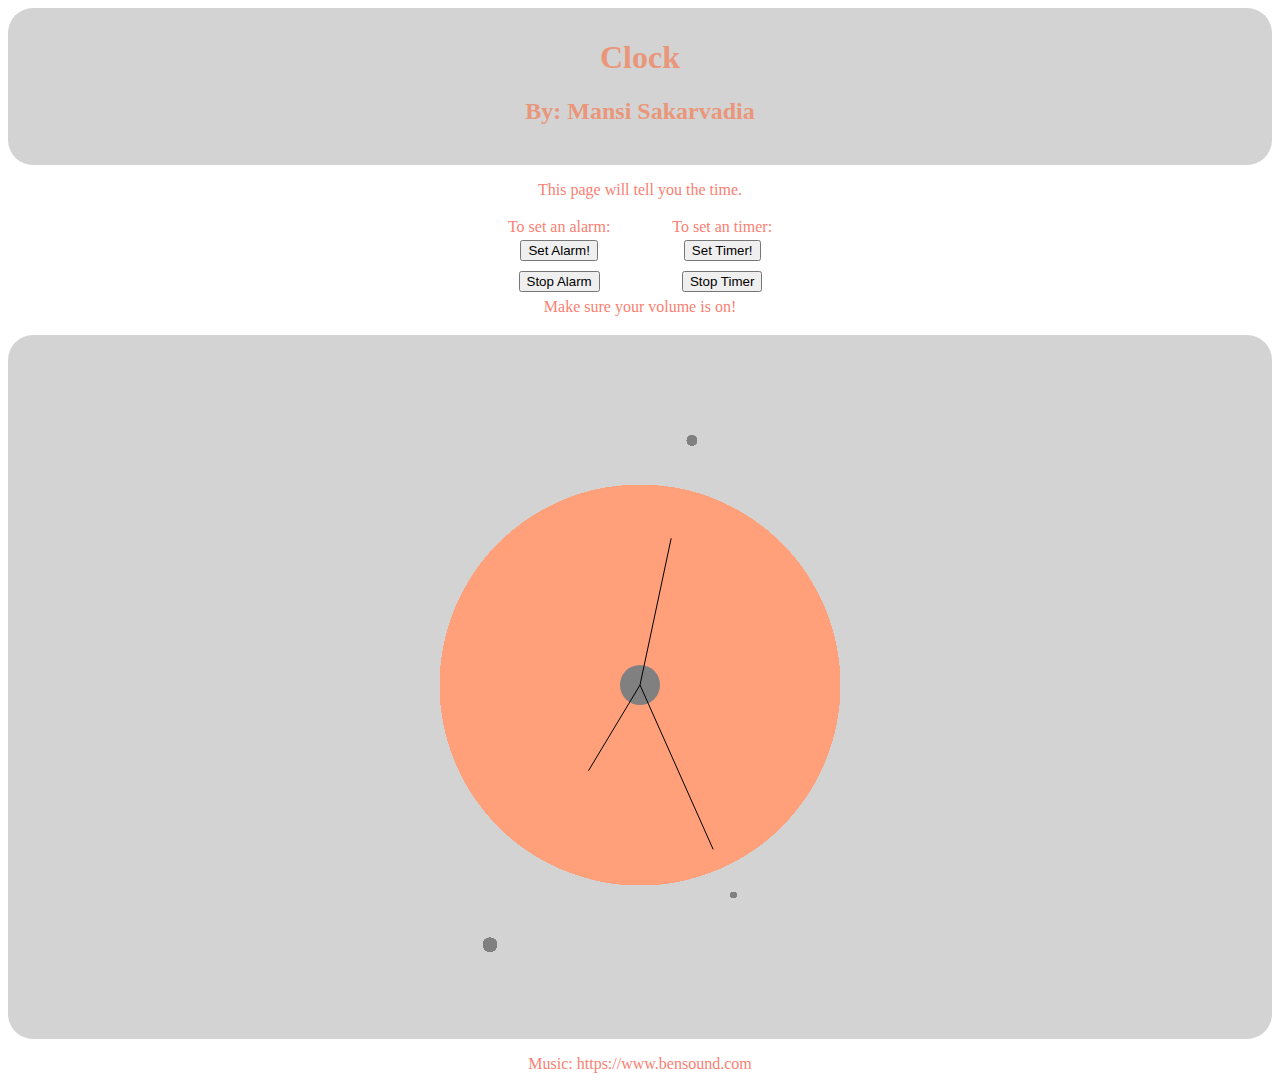
==== sakarvadia19mFPP1.html @ 08fcc993 "balls appear every second, minute, and hour, but seconds don't get ereased and restarted every minut" ====
<!doctype html>
<html>
  <head>
    <meta charset="utf-8"/>
    <title>Clock</title>
    <link rel="stylesheet" href="sakarvadia19mFPP1.css">
    <script src="sakarvadia19mFPP1.js"></script>
  </head>
  <body>
    <header>
      <h1>Clock</h1>
      <h2>By: Mansi Sakarvadia</h2>
    </header>
    <p>This page will tell you the time.</p>
    <table>
      <tr><td>To set an alarm:</td><td>To set an timer:</td></tr>
      <tr>
        <td><button type="button" id="alarmButton">Set Alarm!</button></td>
        <td><button type="button" id="timerButton">Set Timer!</button></td>
        <!--/*LET THEM ADD A REMINDER!!!!*/-->
      <tr>
      <tr><td id="Aconfirm"></td><td id="Tconfirm"></td></tr>
      <tr>
        <td ><button type="button" id="stopAlarmButton">Stop Alarm</button></td>
        <td><button type="button" id="stopTimerButton">Stop Timer</button></td>
        <!--/*LET THEM ADD A REMINDER!!!!*/-->
      <tr>
      <tr><td colspan="2">Make sure your volume is on!</td></tr>
    </table>
    <p class="display"><canvas width= "800" height = "700" id="canvas">Your browser does not support the HTML5 canvas tag.</canvas></p>
    <p>Music: https://www.bensound.com</p>

  </body>
</html>
---- sakarvadia19mFPP1.css ----
header
{
  background-color: lightgray;
  padding-top: 10px;
  padding-right: 0px;
  padding-bottom: 20px;/*adjust header */
  padding-left: 0px;
  text-align: center;
  color: darksalmon;
  border-radius: 25px;
}
td
{
  padding-left: 30px;
  padding-right: 30px;
}
table
{
  text-align: center;
  margin-left: auto;
  margin-right: auto;
}
p
{
  color: salmon;
  text-align: center;
}
.display
{
  text-align: center;
  background-color: lightgray;
  border-radius: 25px;
  margin-left: auto;
  margin-right: auto;
}
canvas
{
  display: inline-block;
}
table
{
  color: salmon;
}
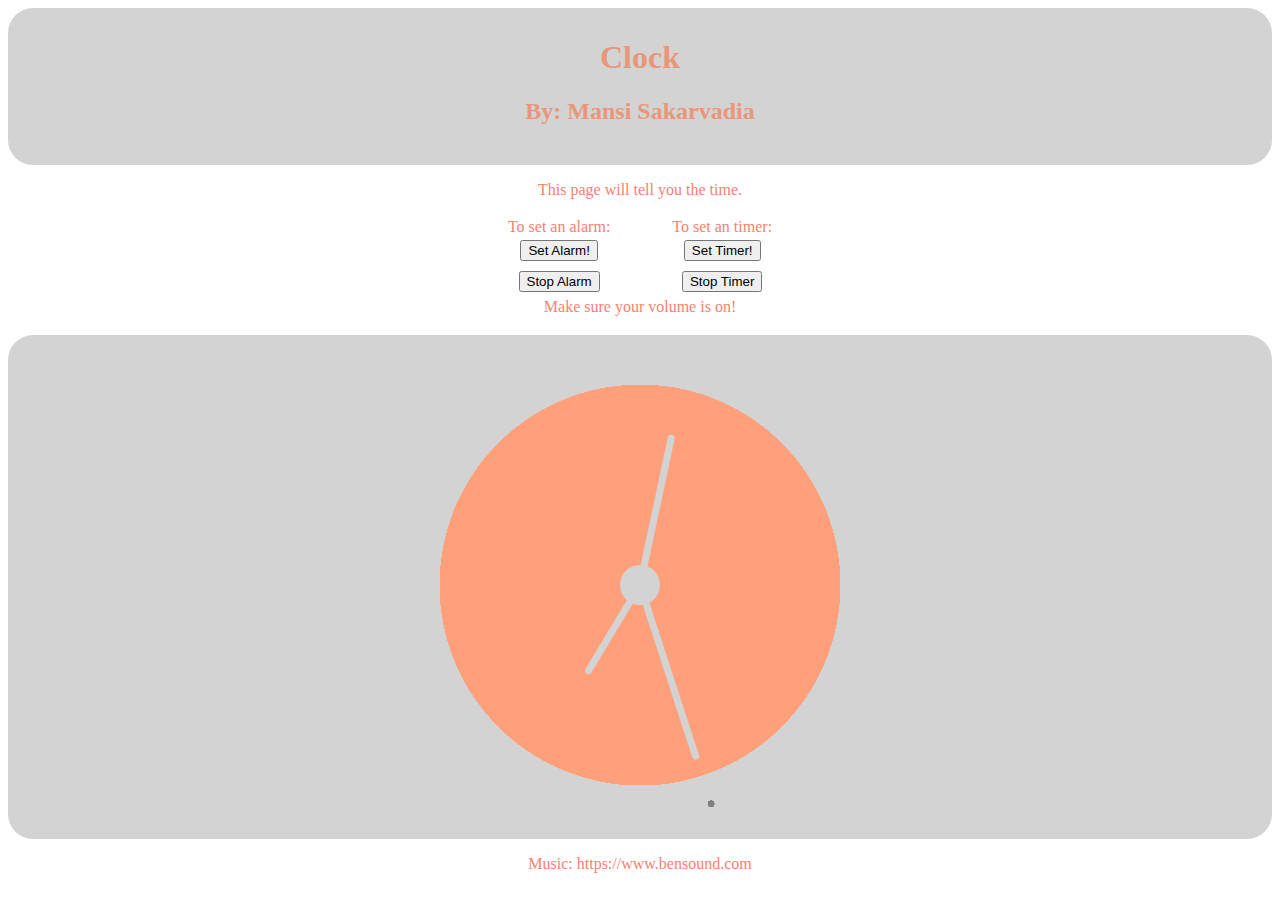
==== commit 4e6da345: "timer isn't working. Clock lacks numbers" ====
--- a/sakarvadia19mFPP1.html
+++ b/sakarvadia19mFPP1.html
@@ -27,7 +27,7 @@
       <tr>
       <tr><td colspan="2">Make sure your volume is on!</td></tr>
     </table>
-    <p class="display"><canvas width= "800" height = "700" id="canvas">Your browser does not support the HTML5 canvas tag.</canvas></p>
+    <p class="display"><canvas width= "800" height = "500" id="canvas">Your browser does not support the HTML5 canvas tag.</canvas></p>
     <p>Music: https://www.bensound.com</p>
 
   </body>
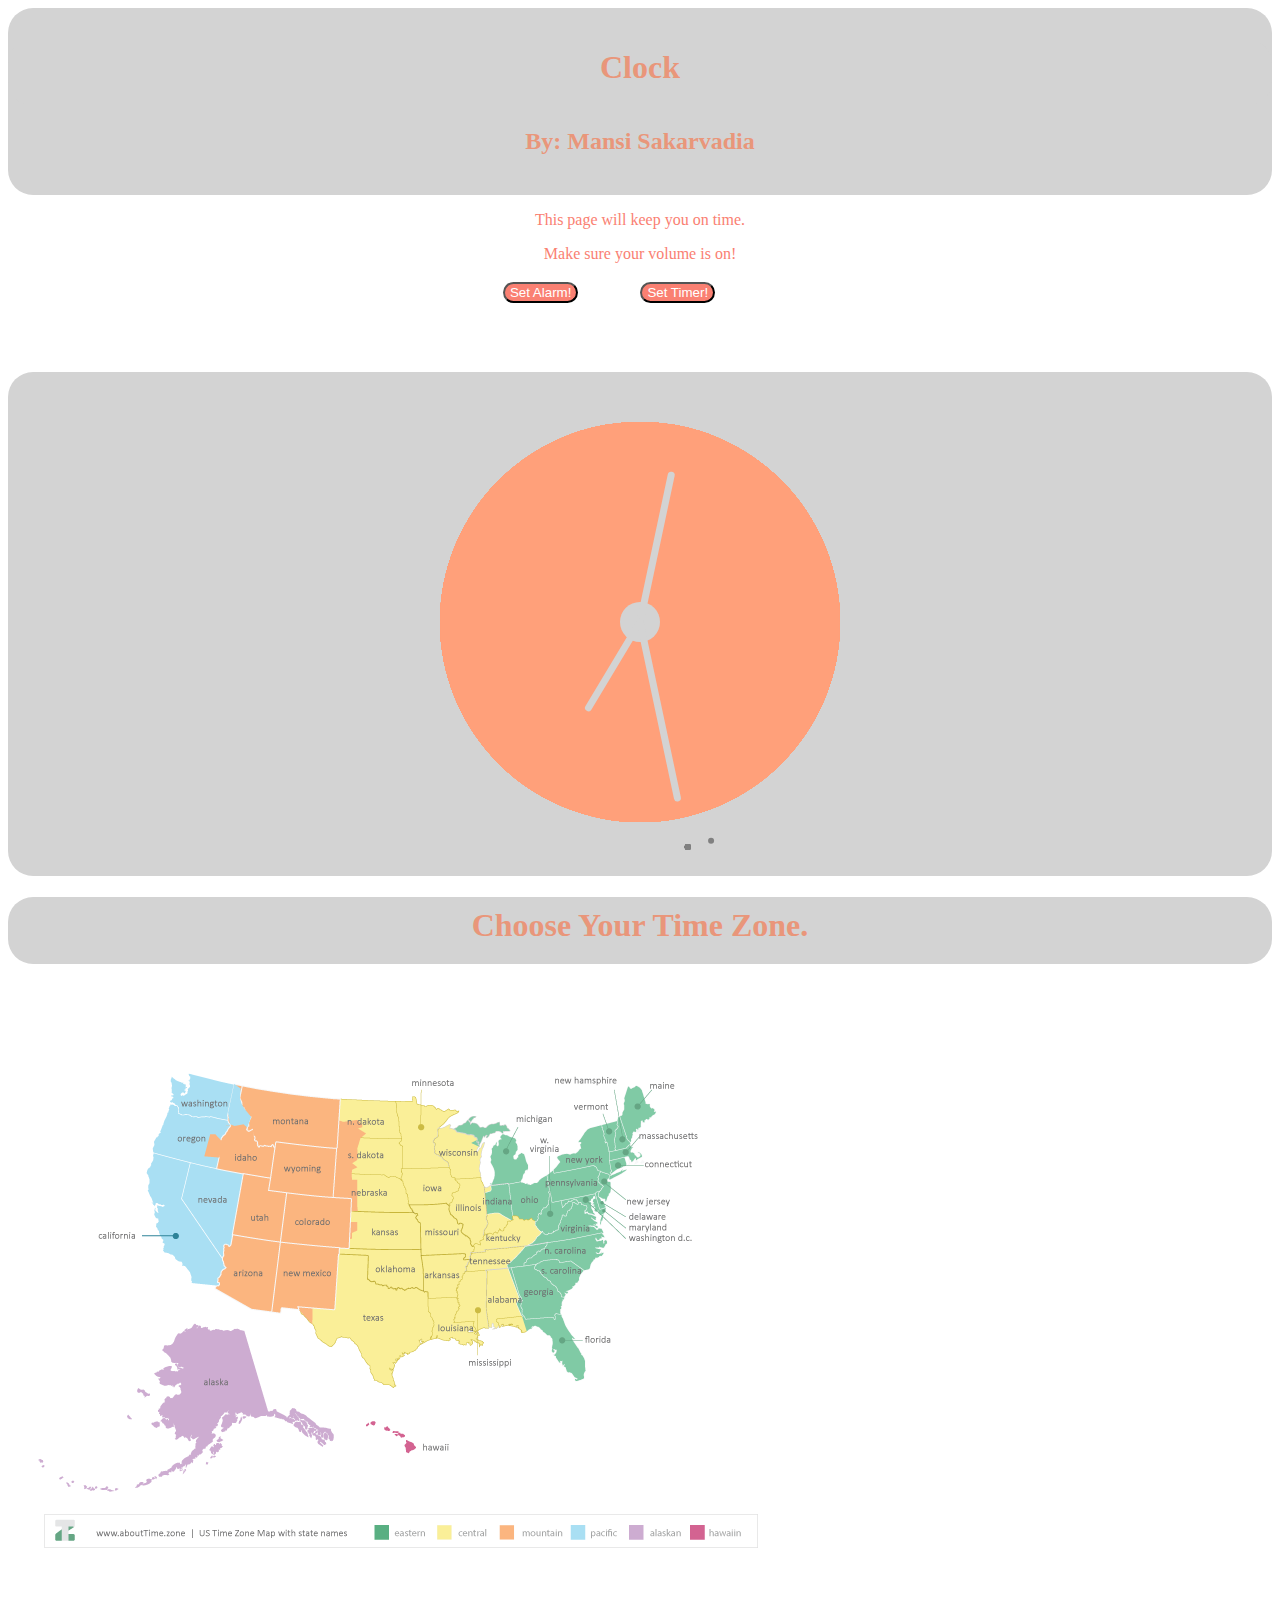
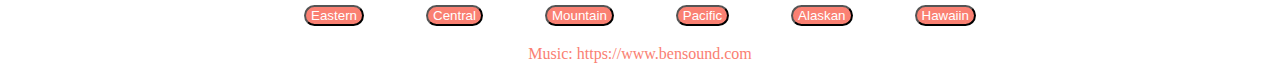
==== commit afaeb242: "timer is ringing, but there is no way to stop it" ====
--- a/sakarvadia19mFPP1.html
+++ b/sakarvadia19mFPP1.html
@@ -11,9 +11,9 @@
       <h1>Clock</h1>
       <h2>By: Mansi Sakarvadia</h2>
     </header>
-    <p>This page will tell you the time.</p>
+    <p>This page will keep you on time.</p>
+    <p>Make sure your volume is on!</p>
     <table>
-      <tr><td>To set an alarm:</td><td>To set an timer:</td></tr>
       <tr>
         <td><button type="button" id="alarmButton">Set Alarm!</button></td>
         <td><button type="button" id="timerButton">Set Timer!</button></td>
@@ -23,11 +23,22 @@
       <tr>
         <td ><button type="button" id="stopAlarmButton">Stop Alarm</button></td>
         <td><button type="button" id="stopTimerButton">Stop Timer</button></td>
-        <!--/*LET THEM ADD A REMINDER!!!!*/-->
+        <td colspan="2" id="timezone"></td>
       <tr>
-      <tr><td colspan="2">Make sure your volume is on!</td></tr>
     </table>
     <p class="display"><canvas width= "800" height = "500" id="canvas">Your browser does not support the HTML5 canvas tag.</canvas></p>
+    <h1>Choose Your Time Zone.</h1>
+    <img src="timzone.png" alt="get a better browser!">
+    <table>
+      <tr>
+        <td><button type="button" id="eastern">Eastern</button></td>
+        <td><button type="button" id="central">Central</button></td>
+        <td><button type="button" id="mountain">Mountain</button></td>
+        <td><button type="button" id="pacific">Pacific</button></td>
+        <td><button type="button" id="alaskan">Alaskan</button></td>
+        <td><button type="button" id="hawaiin">Hawaiin</button></td>
+      </tr>
+    </table>
     <p>Music: https://www.bensound.com</p>
 
   </body>
--- a/sakarvadia19mFPP1.css
+++ b/sakarvadia19mFPP1.css
@@ -1,4 +1,4 @@
-header
+header, h1
 {
   background-color: lightgray;
   padding-top: 10px;
@@ -41,3 +41,24 @@
 {
   color: salmon;
 }
+
+button
+{
+    background-color: salmon;
+    color: white;
+    border-radius: 25px;
+    padding-left: 5px;
+    padding-right: 5px;
+
+}
+
+#Aconfirm, #Tconfirm
+{
+  padding: 20px;
+
+}
+
+#stopAlarmButton, #stopTimerButton
+{
+  display: none;
+}
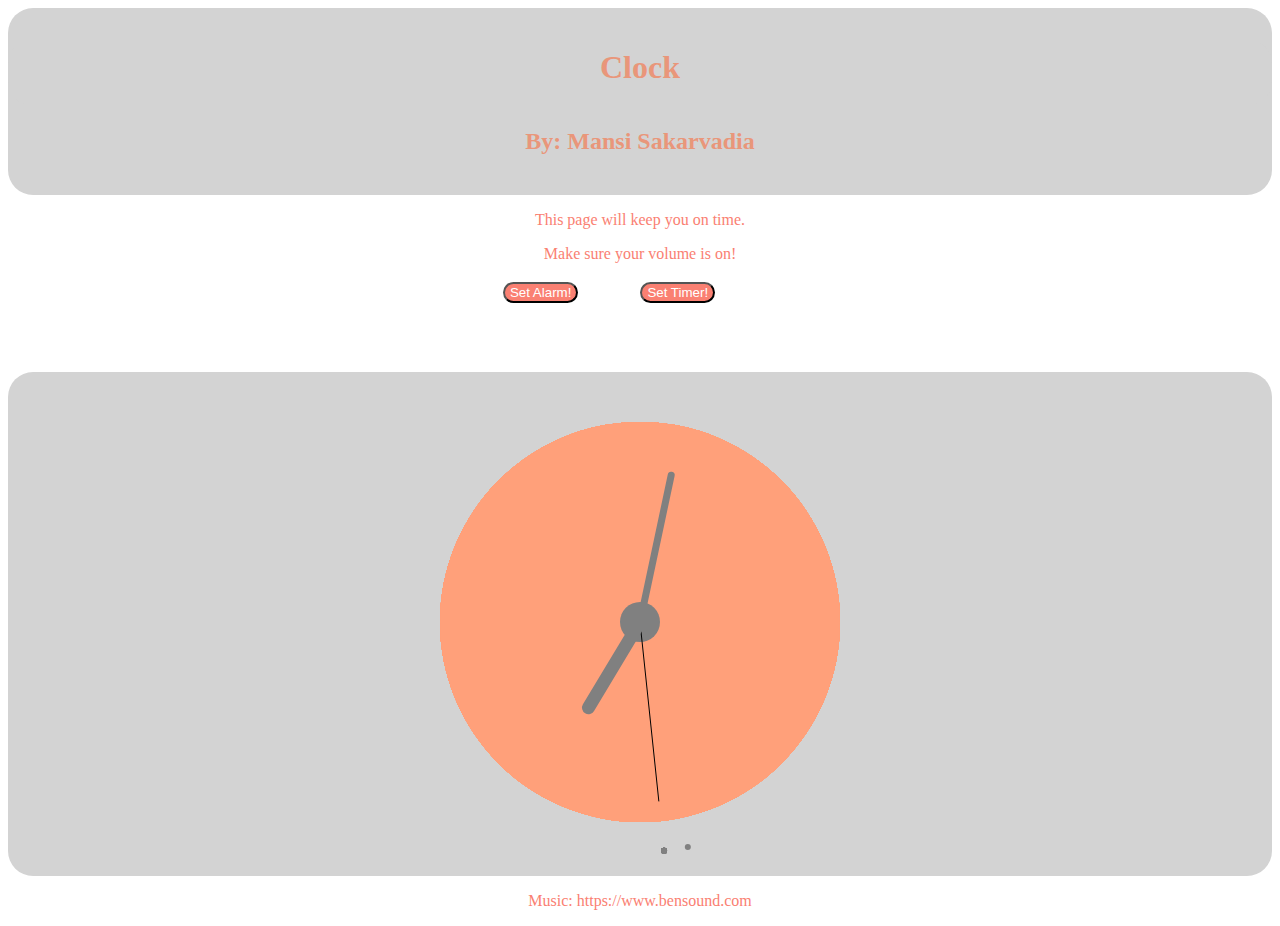
==== commit b275bb85: "The hands have different style, will make a more traditional looking clock moving forward." ====
--- a/sakarvadia19mFPP1.html
+++ b/sakarvadia19mFPP1.html
@@ -27,18 +27,6 @@
       <tr>
     </table>
     <p class="display"><canvas width= "800" height = "500" id="canvas">Your browser does not support the HTML5 canvas tag.</canvas></p>
-    <h1>Choose Your Time Zone.</h1>
-    <img src="timzone.png" alt="get a better browser!">
-    <table>
-      <tr>
-        <td><button type="button" id="eastern">Eastern</button></td>
-        <td><button type="button" id="central">Central</button></td>
-        <td><button type="button" id="mountain">Mountain</button></td>
-        <td><button type="button" id="pacific">Pacific</button></td>
-        <td><button type="button" id="alaskan">Alaskan</button></td>
-        <td><button type="button" id="hawaiin">Hawaiin</button></td>
-      </tr>
-    </table>
     <p>Music: https://www.bensound.com</p>
 
   </body>
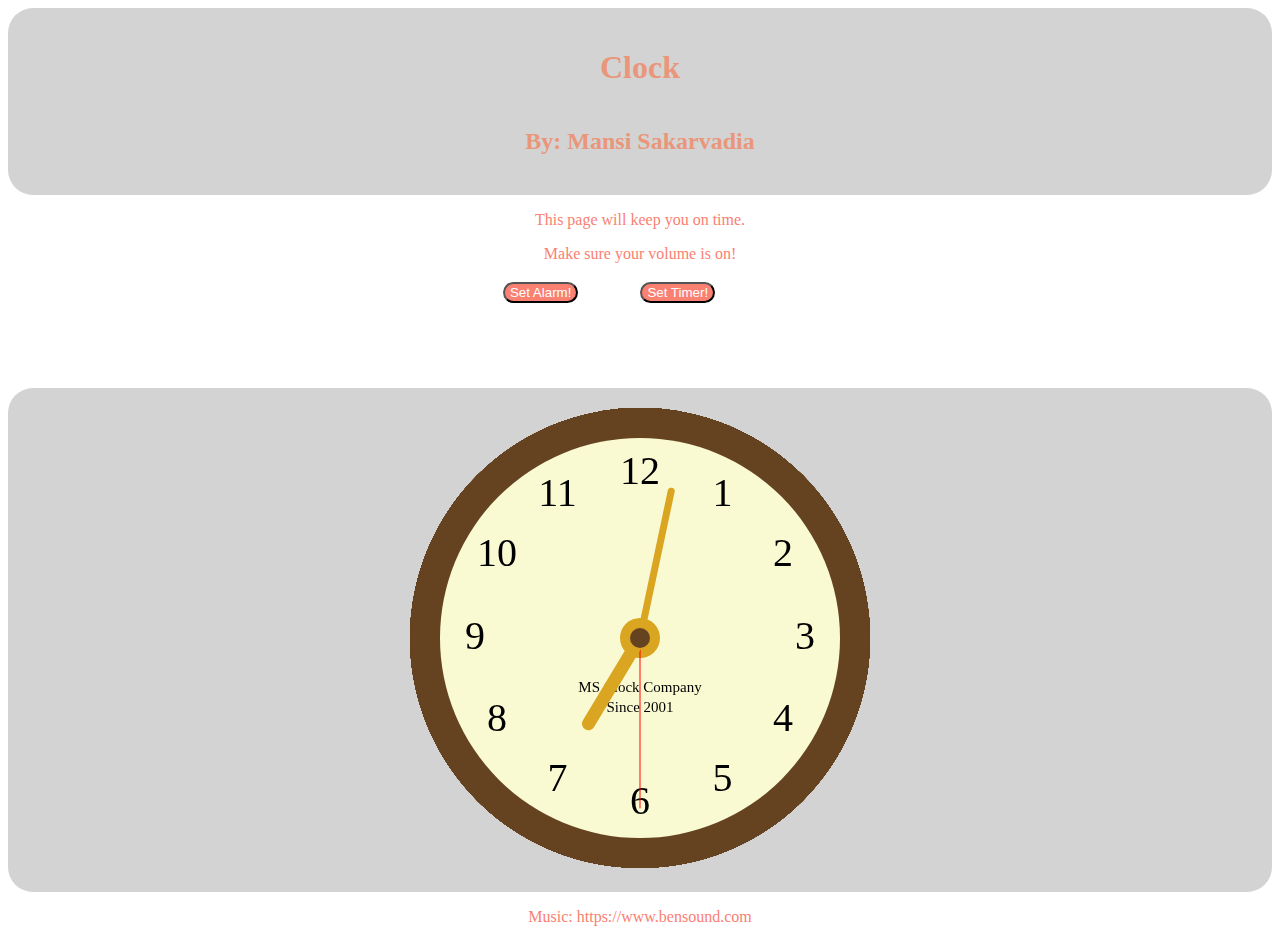
==== commit e7f61f42: "Clock, alarm, and timer are working. Need to make clock look nier. Center timer and alarm buttons." ====
--- a/sakarvadia19mFPP1.html
+++ b/sakarvadia19mFPP1.html
@@ -21,8 +21,8 @@
       <tr>
       <tr><td id="Aconfirm"></td><td id="Tconfirm"></td></tr>
       <tr>
-        <td ><button type="button" id="stopAlarmButton">Stop Alarm</button></td>
-        <td><button type="button" id="stopTimerButton">Stop Timer</button></td>
+        <td><p><button type="button" id="stopAlarmButton">Stop Alarm</button></p></td>
+        <td><p><button type="button" id="stopTimerButton">Stop Timer</button></p></td>
         <td colspan="2" id="timezone"></td>
       <tr>
     </table>
--- a/sakarvadia19mFPP1.css
+++ b/sakarvadia19mFPP1.css
@@ -24,6 +24,8 @@
 {
   color: salmon;
   text-align: center;
+  padding-left: auto;
+  padding-right: auto;
 }
 .display
 {
@@ -49,16 +51,26 @@
     border-radius: 25px;
     padding-left: 5px;
     padding-right: 5px;
+    text-align: center;
 
 }
-
+td
+{
+  text-align: center;
+  padding: auto;
+}
 #Aconfirm, #Tconfirm
 {
   padding: 20px;
 
 }
 
-#stopAlarmButton, #stopTimerButton
+#stopAlarmButton
 {
   display: none;
 }
+
+#stopTimerButton
+{
+  display: none;
+}
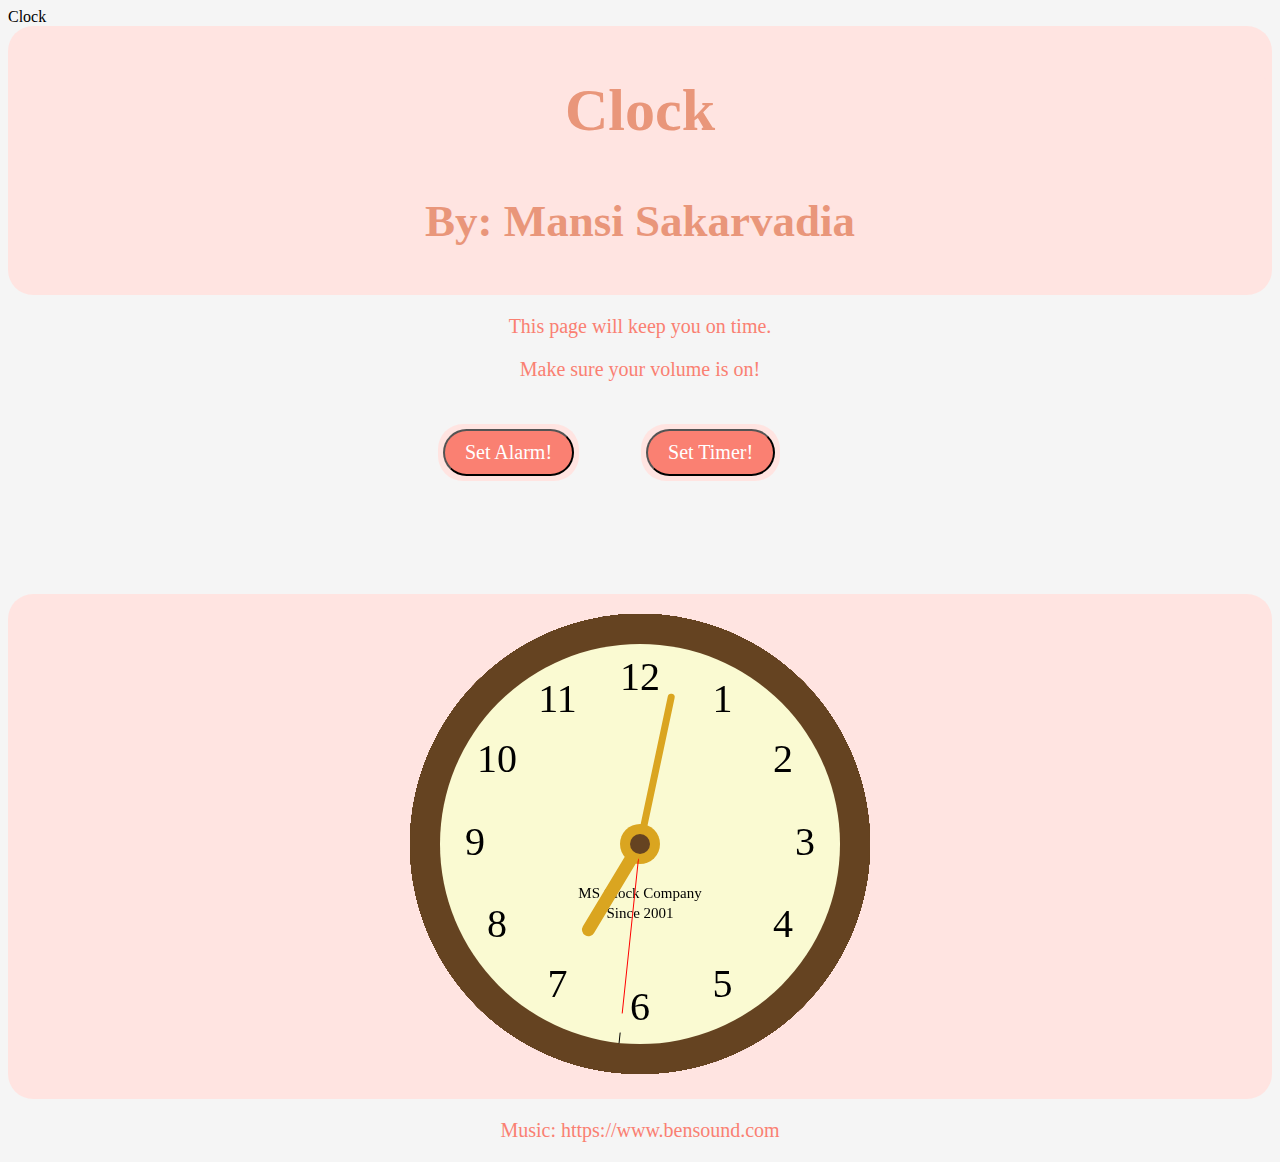
==== commit 29621855: "Page color scheme change." ====
--- a/sakarvadia19mFPP1.html
+++ b/sakarvadia19mFPP1.html
@@ -2,7 +2,7 @@
 <html>
   <head>
     <meta charset="utf-8"/>
-    <title>Clock</title>
+    <title.>Clock</title>
     <link rel="stylesheet" href="sakarvadia19mFPP1.css">
     <script src="sakarvadia19mFPP1.js"></script>
   </head>
@@ -15,18 +15,18 @@
     <p>Make sure your volume is on!</p>
     <table>
       <tr>
-        <td><button type="button" id="alarmButton">Set Alarm!</button></td>
-        <td><button type="button" id="timerButton">Set Timer!</button></td>
+        <td><p class="display"><button type="button" id="alarmButton">Set Alarm!</button></p></td>
+        <td><p class="display"><button type="button" id="timerButton">Set Timer!</button></p></td>
         <!--/*LET THEM ADD A REMINDER!!!!*/-->
       <tr>
       <tr><td id="Aconfirm"></td><td id="Tconfirm"></td></tr>
       <tr>
-        <td><p><button type="button" id="stopAlarmButton">Stop Alarm</button></p></td>
-        <td><p><button type="button" id="stopTimerButton">Stop Timer</button></p></td>
+        <td><p class="display"><button type="button" id="stopAlarmButton">Stop Alarm</button></p></td>
+        <td><p class="display"><button type="button" id="stopTimerButton">Stop Timer</button></p></td>
         <td colspan="2" id="timezone"></td>
       <tr>
     </table>
-    <p class="display"><canvas width= "800" height = "500" id="canvas">Your browser does not support the HTML5 canvas tag.</canvas></p>
+    <p class="display"><canvas width= "500" height = "500" id="canvas">Your browser does not support the HTML5 canvas tag.</canvas></p>
     <p>Music: https://www.bensound.com</p>
 
   </body>
--- a/sakarvadia19mFPP1.css
+++ b/sakarvadia19mFPP1.css
@@ -1,9 +1,15 @@
+header
+{
+    font-size: 30px;
+    font-family: "times new roman";
+}
+
 header, h1
 {
-  background-color: lightgray;
-  padding-top: 10px;
+  background-color: mistyrose;
+  padding-top: 5px;
   padding-right: 0px;
-  padding-bottom: 20px;/*adjust header */
+  padding-bottom: 10px;/*adjust header */
   padding-left: 0px;
   text-align: center;
   color: darksalmon;
@@ -20,17 +26,21 @@
   margin-left: auto;
   margin-right: auto;
 }
+body
+{
+    background-color: WhiteSmoke;
+}
 p
 {
   color: salmon;
   text-align: center;
-  padding-left: auto;
-  padding-right: auto;
+  font-size: 20px;
+  font-family: "times new roman";
 }
 .display
 {
   text-align: center;
-  background-color: lightgray;
+  background-color: mistyrose;
   border-radius: 25px;
   margin-left: auto;
   margin-right: auto;
@@ -47,16 +57,23 @@
 button
 {
     background-color: salmon;
+    font-size: 20px;
+    font-family: "times new roman";
     color: white;
+    margin: 5px;
     border-radius: 25px;
-    padding-left: 5px;
-    padding-right: 5px;
+    padding-left: 20px;
+    padding-top: 10px;
+    padding-bottom: 10px;
+    padding-right: 20px;
     text-align: center;
-
+    display: inline-block;
 }
 td
 {
   text-align: center;
+  margin-left: auto;
+  margin-right: auto;
   padding: auto;
 }
 #Aconfirm, #Tconfirm
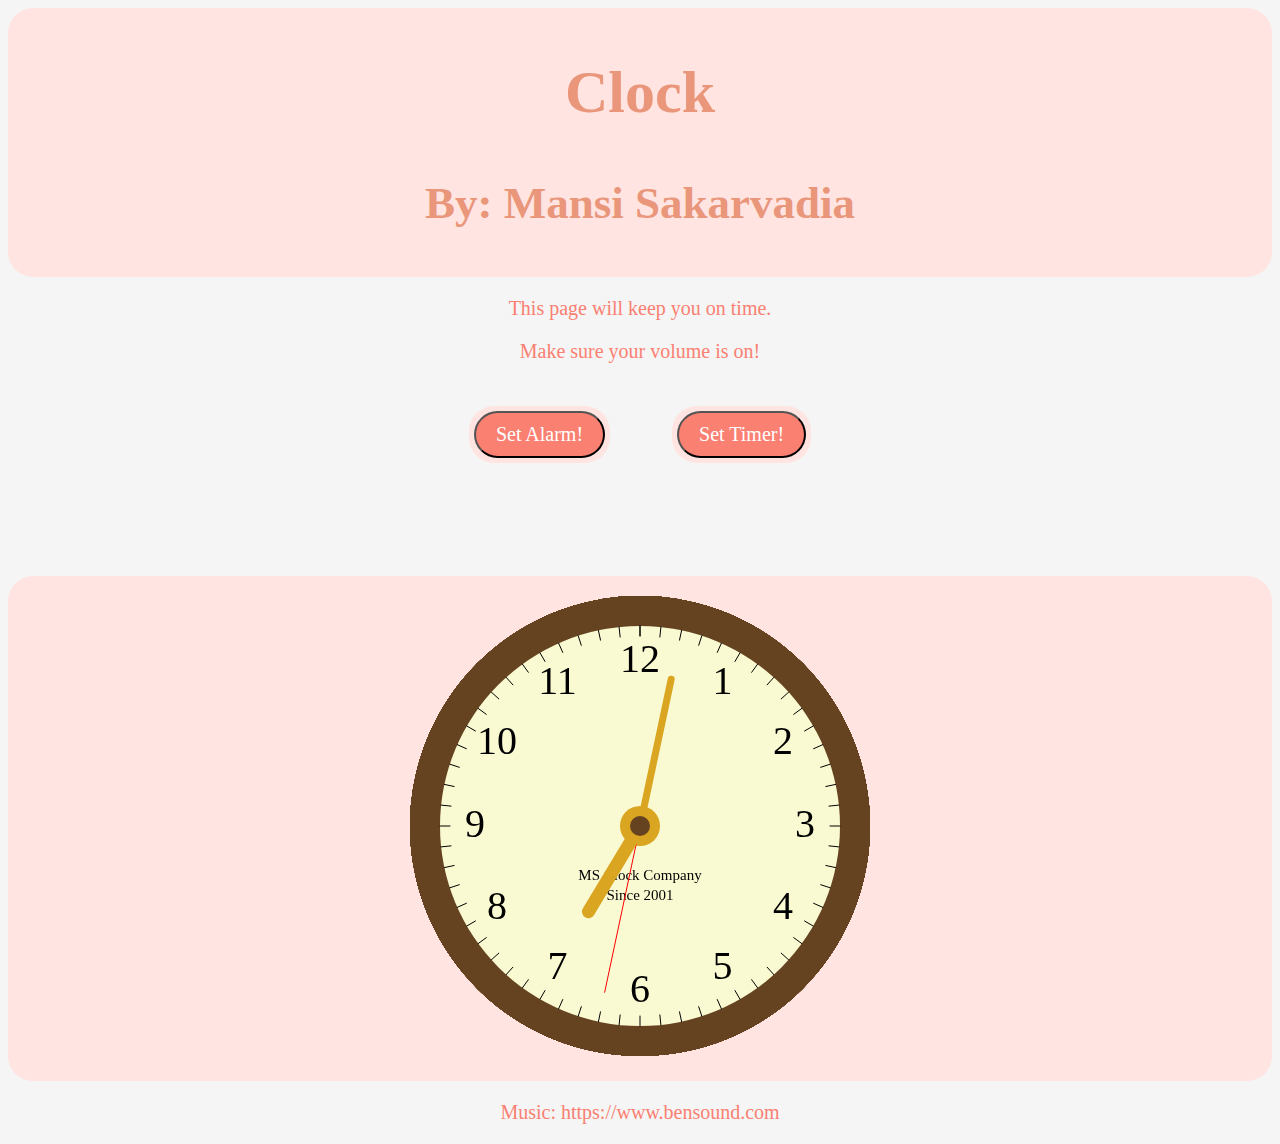
==== commit c2474f97: "Buttons have been centered." ====
--- a/sakarvadia19mFPP1.html
+++ b/sakarvadia19mFPP1.html
@@ -2,7 +2,7 @@
 <html>
   <head>
     <meta charset="utf-8"/>
-    <title.>Clock</title>
+    <title>Clock</title>
     <link rel="stylesheet" href="sakarvadia19mFPP1.css">
     <script src="sakarvadia19mFPP1.js"></script>
   </head>
@@ -15,15 +15,14 @@
     <p>Make sure your volume is on!</p>
     <table>
       <tr>
-        <td><p class="display"><button type="button" id="alarmButton">Set Alarm!</button></p></td>
+        <td colspan="2"><p class="display"><button type="button" id="alarmButton">Set Alarm!</button></p></td>
         <td><p class="display"><button type="button" id="timerButton">Set Timer!</button></p></td>
         <!--/*LET THEM ADD A REMINDER!!!!*/-->
       <tr>
-      <tr><td id="Aconfirm"></td><td id="Tconfirm"></td></tr>
+      <tr><td colspan="2" id="Aconfirm"></td><td id="Tconfirm"></td></tr>
       <tr>
-        <td><p class="display"><button type="button" id="stopAlarmButton">Stop Alarm</button></p></td>
+        <td colspan="2"><p class="display"><button type="button" id="stopAlarmButton">Stop Alarm</button></p></td>
         <td><p class="display"><button type="button" id="stopTimerButton">Stop Timer</button></p></td>
-        <td colspan="2" id="timezone"></td>
       <tr>
     </table>
     <p class="display"><canvas width= "500" height = "500" id="canvas">Your browser does not support the HTML5 canvas tag.</canvas></p>
--- a/sakarvadia19mFPP1.css
+++ b/sakarvadia19mFPP1.css
@@ -19,12 +19,14 @@
 {
   padding-left: 30px;
   padding-right: 30px;
+
 }
 table
 {
   text-align: center;
   margin-left: auto;
   margin-right: auto;
+
 }
 body
 {
@@ -52,6 +54,8 @@
 table
 {
   color: salmon;
+  font-size: 20px;
+  font-family: "times new roman";
 }
 
 button
@@ -81,6 +85,11 @@
   padding: 20px;
 
 }
+#setAlarmButton,#stopTimerButton
+{
+    display: inline-block;
+
+}
 
 #stopAlarmButton
 {
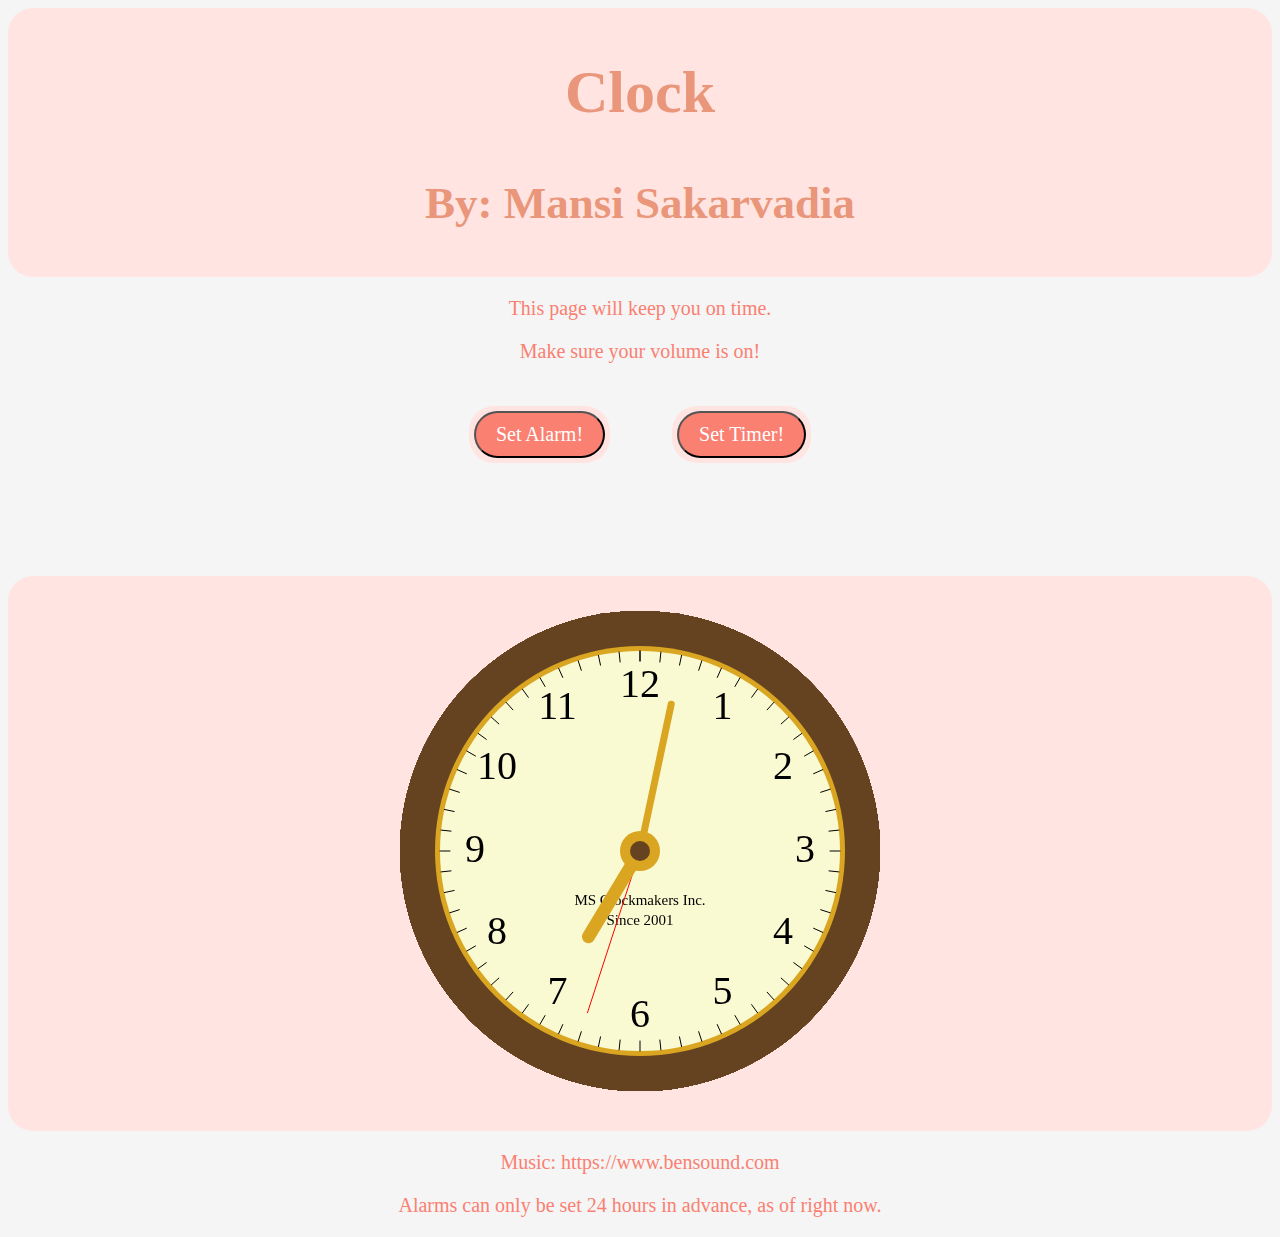
==== commit 027238d2: "Final version" ====
--- a/sakarvadia19mFPP1.html
+++ b/sakarvadia19mFPP1.html
@@ -25,8 +25,9 @@
         <td><p class="display"><button type="button" id="stopTimerButton">Stop Timer</button></p></td>
       <tr>
     </table>
-    <p class="display"><canvas width= "500" height = "500" id="canvas">Your browser does not support the HTML5 canvas tag.</canvas></p>
+    <p class="display"><canvas width= "800" height = "550" id="canvas">Your browser does not support the HTML5 canvas tag.</canvas></p>
     <p>Music: https://www.bensound.com</p>
+    <p>Alarms can only be set 24 hours in advance, as of right now.</p>
 
   </body>
 </html>
